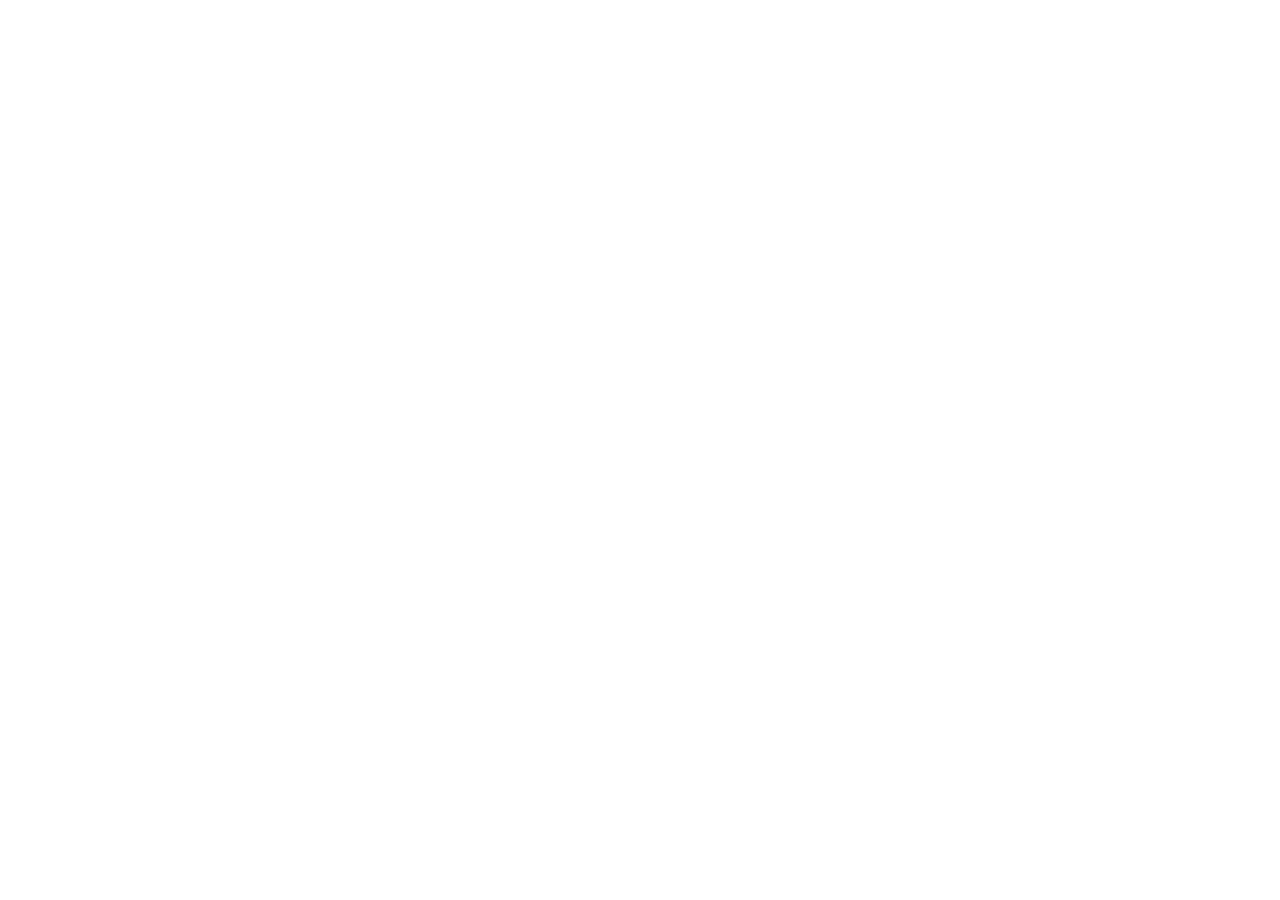
==== index.html @ a357efb5 "Criei a página principal" ====
<!DOCTYPE html>
<html lang="pt-br">
<head>
    <meta charset="UTF-8">
    <meta name="viewport" content="width=device-width, initial-scale=1.0">
    <link rel="shortcut icon" href="favicon.ico" type="image/x-icon">
    <title>Projeto Redes Sociais</title>
</head>
<body>
    
</body>
</html>
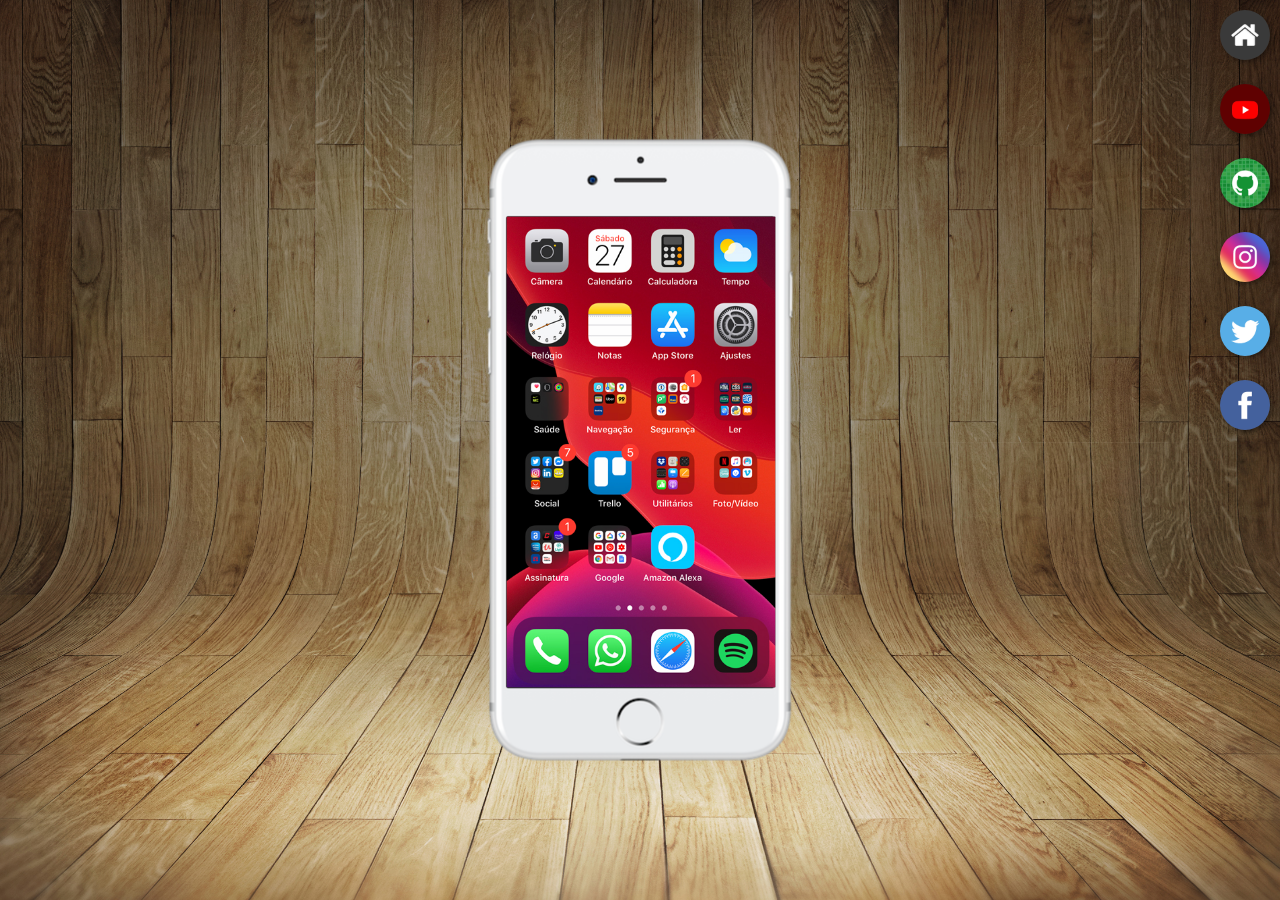
==== commit 08154051: "criei botões na lateral" ====
--- a/index.html
+++ b/index.html
@@ -4,9 +4,24 @@
     <meta charset="UTF-8">
     <meta name="viewport" content="width=device-width, initial-scale=1.0">
     <link rel="shortcut icon" href="favicon.ico" type="image/x-icon">
+    <link rel="stylesheet" href="estilos/style.css">
     <title>Projeto Redes Sociais</title>
 </head>
 <body>
-    
+    <main>
+        <section id="telefone">
+            <iframe src="home.html" name="tela" id="tela" frameborder="0f">
+                Seu navegador não é compatível com isso.
+            </iframe>
+        </section>
+        <section id="redes-sociais">
+            <a href="#" target="tela"><img src="imagens/logo-home.jpg" alt=""></a> <br>
+            <a href="#" target="tela"><img src="imagens/logo-youtube.jpg" alt=""></a> <br>
+            <a href="#" target="tela"><img src="imagens/logo-github.jpg" alt=""></a> <br>
+            <a href="#" target="tela"><img src="imagens/logo-instagram.jpg" alt=""></a> <br>
+            <a href="#" target="tela"><img src="imagens/logo-twitter.jpg" alt=""></a> <br>
+            <a href="#" target="tela"><img src="imagens/logo-facebook.jpg" alt=""></a>
+        </section>
+    </main>
 </body>
 </html>
--- a/estilos/style.css
+++ b/estilos/style.css
@@ -0,0 +1,62 @@
+@charset "UTF-8";
+
+* {
+    margin: 0px;
+    padding: 0px;
+    font-family: Arial, Helvetica, sans-serif;
+}
+
+html, body {
+    height: 100vh;
+    width: 100vw;
+    background-color: black;
+}
+
+body {
+    background: url('../imagens/fundo-madeira.jpg') no-repeat top center;
+    background-size: cover;
+    background-attachment: fixed;
+}
+
+main {
+    position: relative;
+    height: 100vh;
+}
+
+section#telefone {
+    position: absolute; 
+    top: 50%;
+    left: 50%;
+    transform: translate(-50%, -50%);
+    height: 627px;
+    width: 311px;
+    background: url('../imagens/frame-iphone.png') no-repeat;
+}
+
+iframe#tela {
+    position: relative;
+    left: 22px;
+    top: 80px;
+    width: 269px;
+    height: 471px;
+    
+}
+
+section#redes-sociais {
+    text-align: right;
+}
+
+section#redes-sociais img {
+    width: 50px;
+    margin: 10px;
+    border-radius: 50%;
+    box-shadow: 2px 2px 5px rgba(0, 0, 0, 0.411);
+    box-sizing: border-box;
+}
+
+section#redes-sociais  img:hover {
+    border: 2px solid rgba(255, 255, 255, 0.637);
+    transform: translate(-3px, 3px);
+    box-shadow: 5px 5px 10px rgba(0, 0, 0, 0.603);
+    transition: transform .3, border 1s;
+}
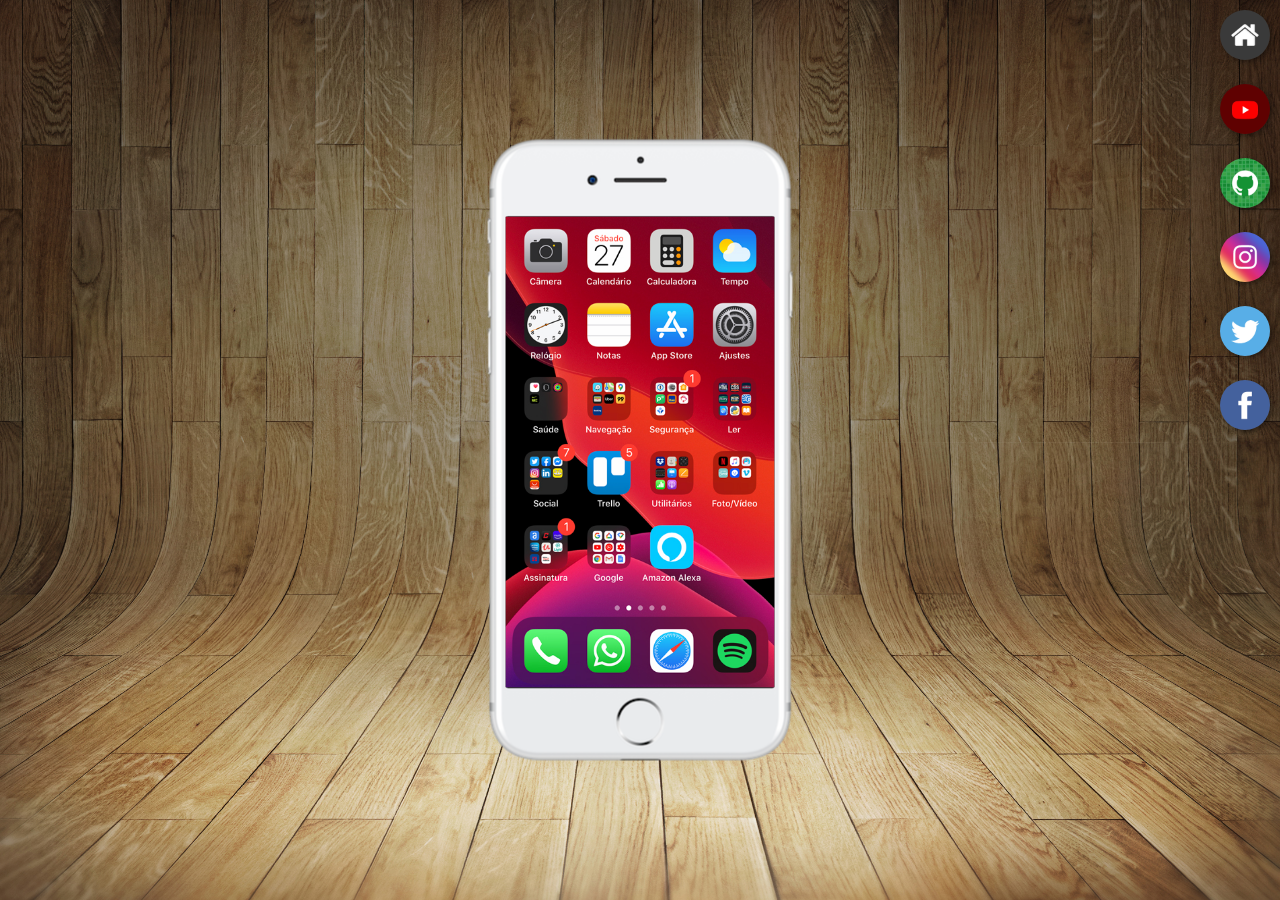
==== commit deab7497: "adicionando desafio social" ====
--- a/index.html
+++ b/index.html
@@ -15,12 +15,12 @@
             </iframe>
         </section>
         <section id="redes-sociais">
-            <a href="#" target="tela"><img src="imagens/logo-home.jpg" alt=""></a> <br>
-            <a href="#" target="tela"><img src="imagens/logo-youtube.jpg" alt=""></a> <br>
-            <a href="#" target="tela"><img src="imagens/logo-github.jpg" alt=""></a> <br>
-            <a href="#" target="tela"><img src="imagens/logo-instagram.jpg" alt=""></a> <br>
-            <a href="#" target="tela"><img src="imagens/logo-twitter.jpg" alt=""></a> <br>
-            <a href="#" target="tela"><img src="imagens/logo-facebook.jpg" alt=""></a>
+            <a href="home.html" target="tela"><img src="imagens/logo-home.jpg" alt=""></a> <br>
+            <a href="youtube.html" target="tela"><img src="imagens/logo-youtube.jpg" alt=""></a> <br>
+            <a href="github.html" target="tela"><img src="imagens/logo-github.jpg" alt=""></a> <br>
+            <a href="instagram.html" target="tela"><img src="imagens/logo-instagram.jpg" alt=""></a> <br>
+            <a href="twitter.html" target="tela"><img src="imagens/logo-twitter.jpg" alt=""></a> <br>
+            <a href="facebook.html" target="tela"><img src="imagens/logo-facebook.jpg" alt=""></a>
         </section>
     </main>
 </body>
--- a/estilos/style.css
+++ b/estilos/style.css
@@ -35,7 +35,7 @@
 
 iframe#tela {
     position: relative;
-    left: 22px;
+    left: 21px;
     top: 80px;
     width: 269px;
     height: 471px;
@@ -58,5 +58,5 @@
     border: 2px solid rgba(255, 255, 255, 0.637);
     transform: translate(-3px, 3px);
     box-shadow: 5px 5px 10px rgba(0, 0, 0, 0.603);
-    transition: transform .3, border 1s;
+    transition: transform .3s, border 1s;
 }
